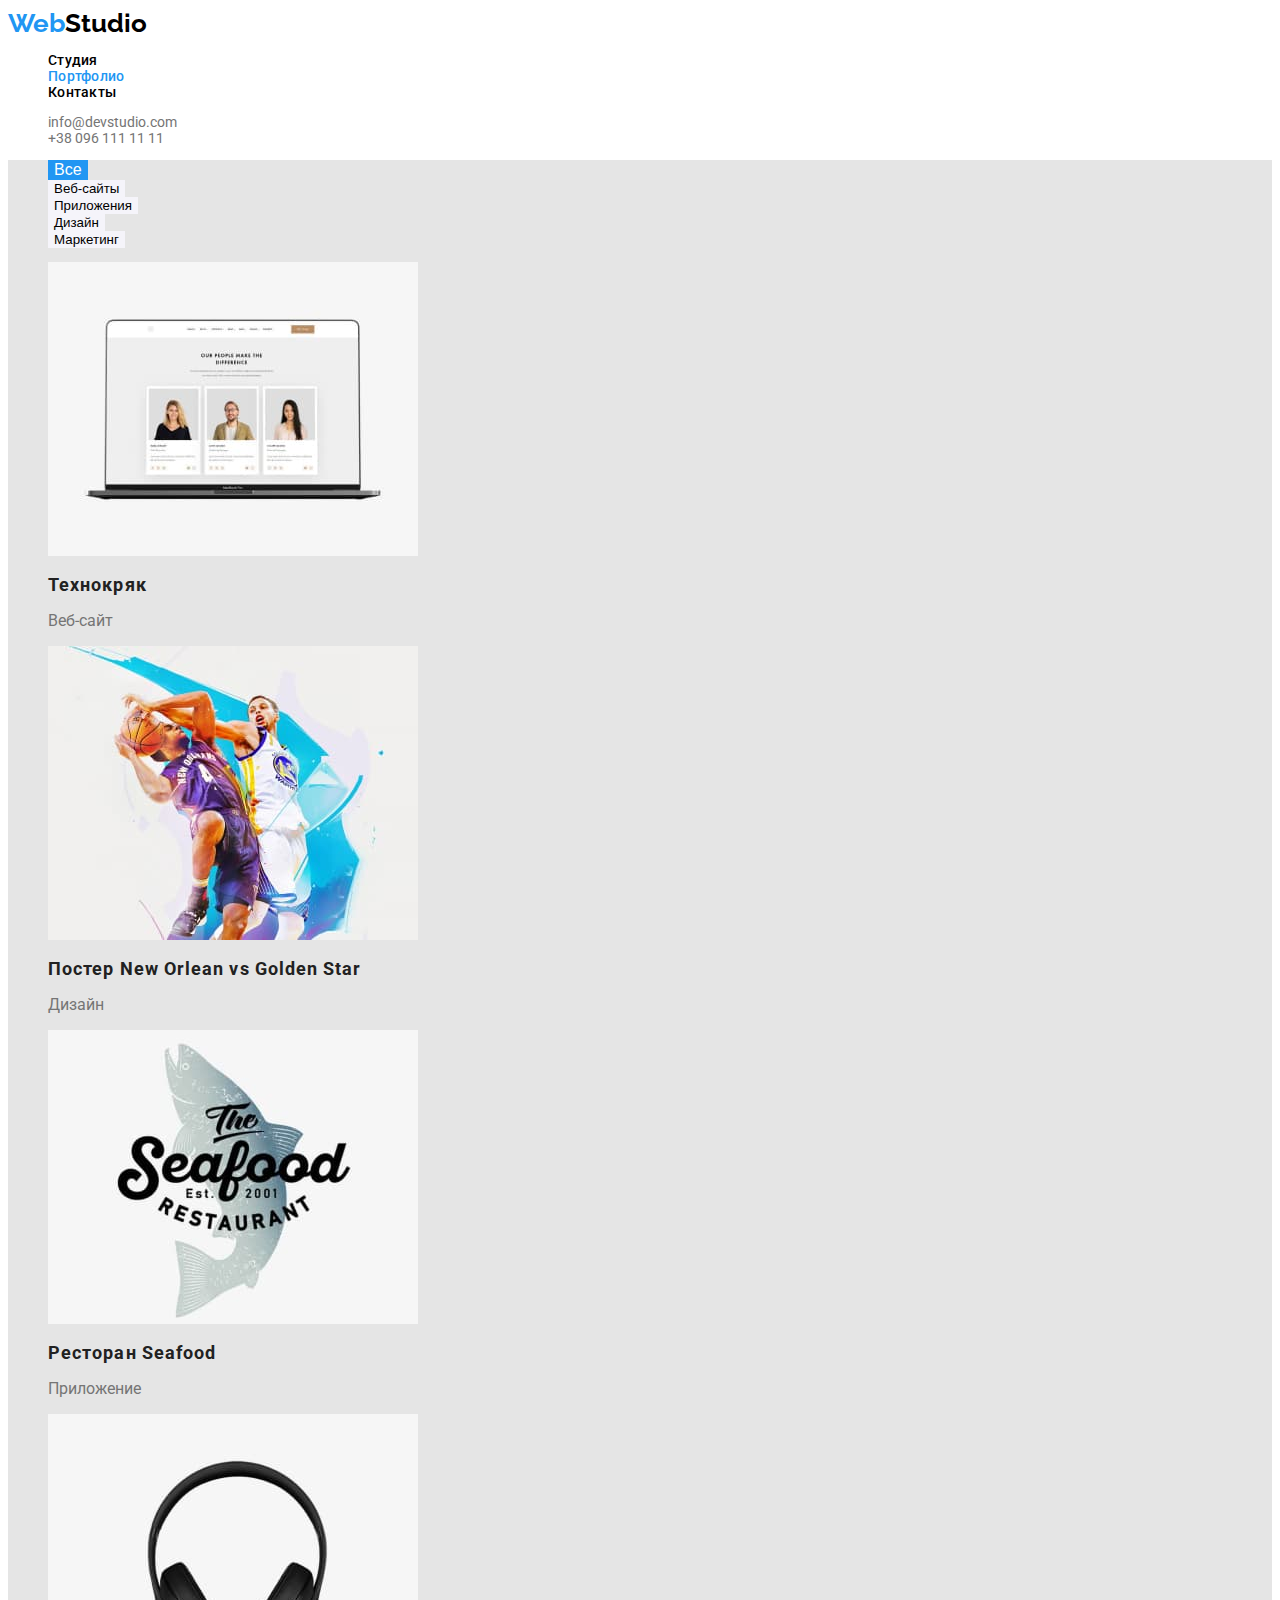
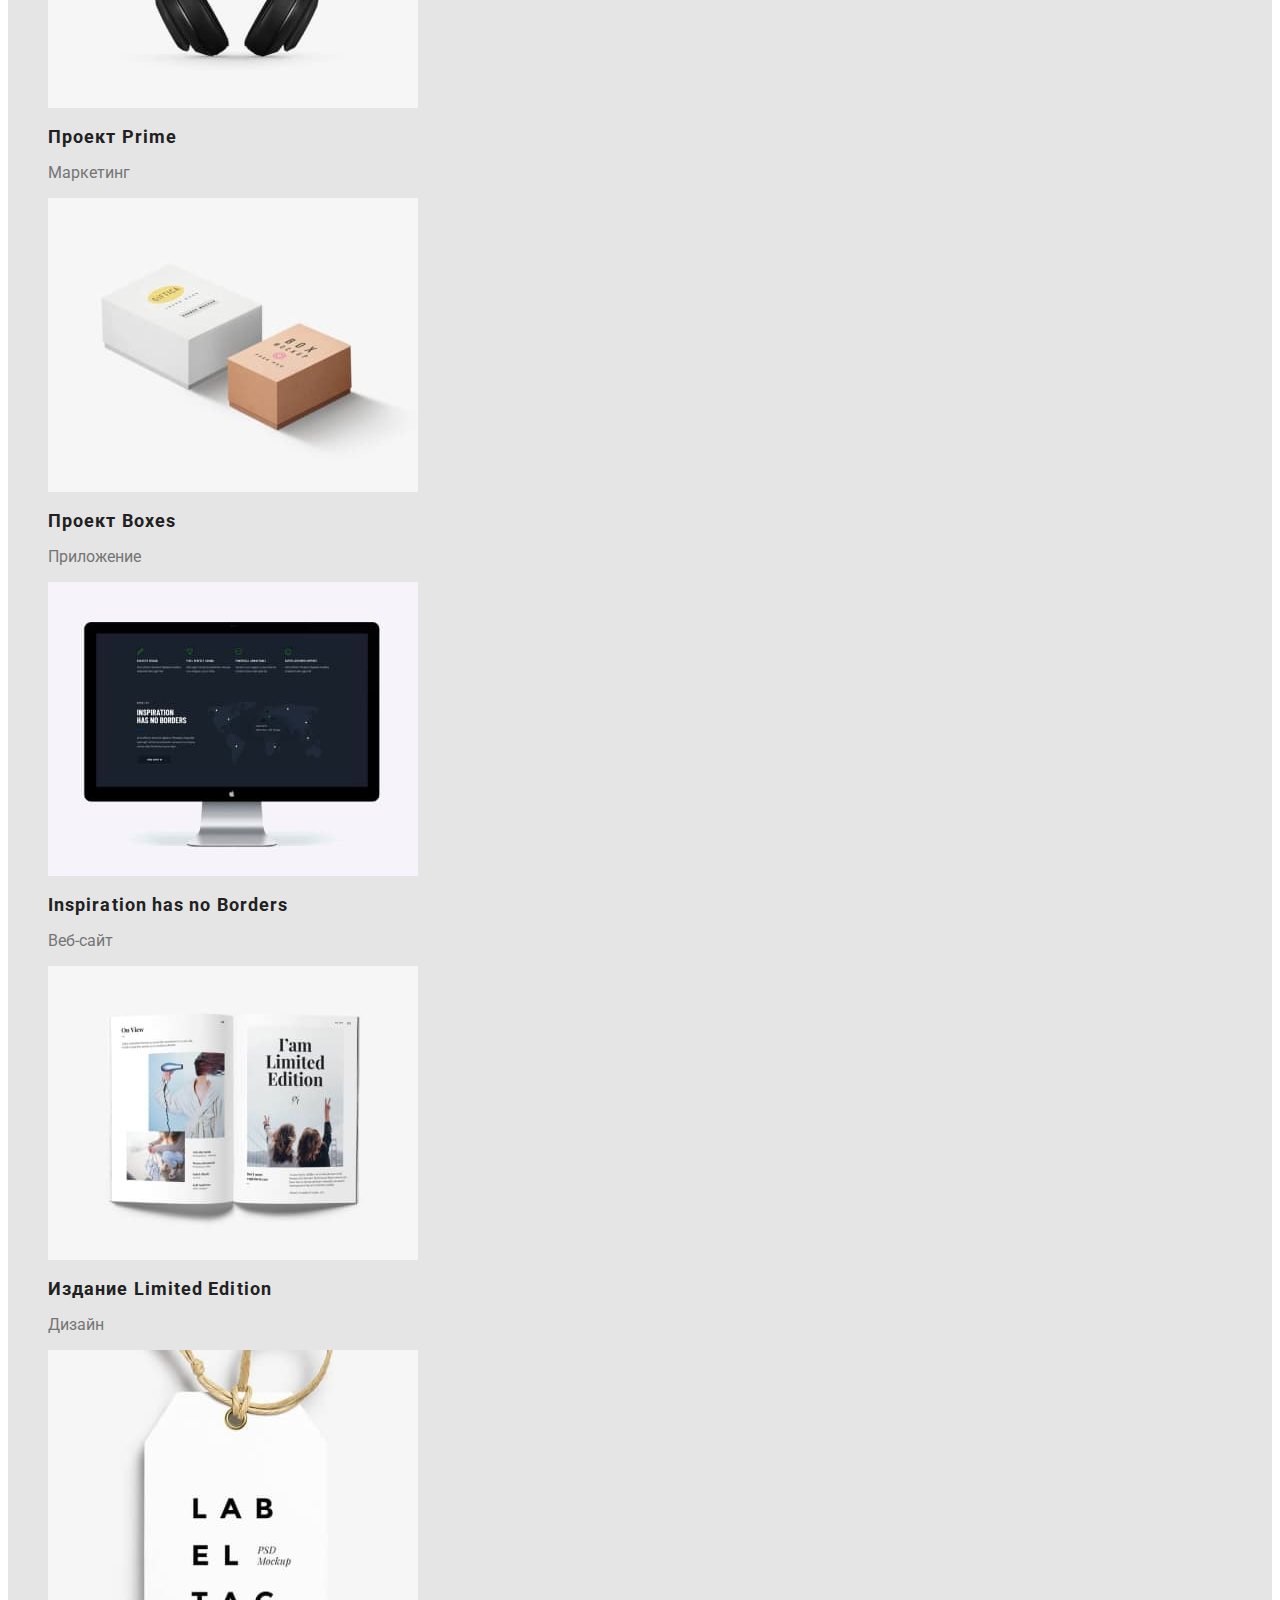
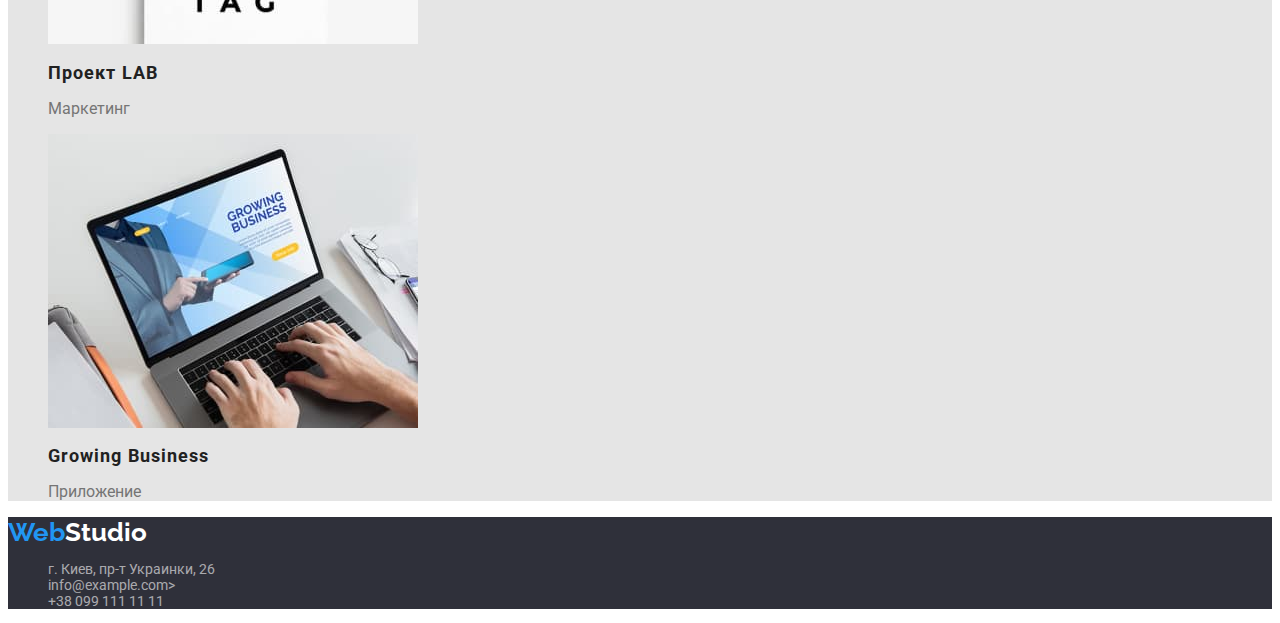
==== portfolio.html @ 5fc3971a "Initial commit" ====
<!DOCTYPE html>
<html lang="ru">
<head>
    <meta charset="UTF-8">
    <meta http-equiv="X-UA-Compatible" content="IE=edge">
    <meta name="viewport" content="width=device-width, initial-scale=1.0">
    <title>Document</title>
<!-- Шрифти -->
<link rel="preconnect" href="https://fonts.googleapis.com">
<link rel="preconnect" href="https://fonts.gstatic.com" crossorigin>
<link href="https://fonts.googleapis.com/css2?family=Raleway:wght@700&family=Roboto:wght@400;500;700;900&display=swap" rel="stylesheet">
<!-- Кастомні стилі -->
    <link rel="stylesheet" href="./css/styles.css"/>
</head>
<body>
     <!-- Секція Хедер -->
    <header class="header">
        <nav class="header-nav">
            <a class="header-logo link" href="./index.html">Web<span class="logo-accent">Studio</span></a>
            <ul class="header-list list">
                <li class="header-list-item">
                    <a class="header-link link" href="">Студия</a>
                </li>
                <li class="header-list-item">
                    <a class="header-link link current-link" href="./portfolio.html">Портфолио</a>
                </li>
                <li class="header-list-item">
                    <a class="header-link link" href="">Контакты</a>
                </li>
            </ul>
        </nav>
        <ul class="header-group list">
            <li class="header-contacts">
                <a class="header-list-contacts" href="mailto:info@devstudio.com">info@devstudio.com</a>
            </li>
            <li >
                <a class="header-list-contacts" href="tel:+380961111111">+38 096 111 11 11</a>
            </li>
        </ul>
    </header>
    <!-- Блок унікального контенту на сторінці -->
    <main class="portfolio">
        <!-- Секція кнопок -->
        <section class="button">
            <h1 hidden>Кнопки на странице</h1>
            <ul class="button-list list">
                <li>
                    <button class="button-special" type="button">Все</button>
                </li>
                <li>
                    <button class="button-name" type="button">Веб-сайты</button>
                </li>
                <li>
                    <button class="button-name" type="button">Приложения</button>                 
                </li>
                <li>
                    <button class="button-name" type="button">Дизайн</button>                   
                </li>
                <li>
                    <button class="button-name" type="button">Маркетинг</button>                    
                </li>
            </ul>
        </section>
        <!-- Секція зображень -->
        <section class="image">
            <h1 hidden>Cтраницы</h1>
            <ul class="image-list list">
                <li>
                    <a class="image-link link" href="">
                        <img src="./images/img-1.jpg" alt="Коллектив" width="370" height="294">
                        <h2 class="image-title">Технокряк</h2>
                        <p class="image-description">Веб-сайт</p>
                    </a>
                </li>
                <li>
                    <a class="image-link link" href="">
                        <img src="./images/img-2.jpg" alt="Игра в баскетбол" width="370" height="294">
                        <h2 class="image-title" >Постер New Orlean vs Golden Star</h2>
                        <p class="image-description">Дизайн</p>
                    </a>
                </li>
                <li>
                    <a class="image-link link" href="">
                        <img src="./images/img-3.jpg" alt="Логотип ресторана" width="370" height="294">
                        <h2 class="image-title">Ресторан Seafood</h2>
                        <p class="image-description">Приложение</p>
                    </a>
                </li>
                <li> 
                    <a class="image-link link" href="">
                        <img src="./images/img-4.jpg" alt="Наушники" width="370" height="294">
                        <h2 class="image-title">Проект Prime</h2>
                        <p class="image-description">Маркетинг</p>
                    </a>
                </li>
                <li>
                    <a class="image-link link" href="">
                        <img src="./images/img-5.jpg" alt="Коробки" width="370" height="294">
                        <h2 class="image-title">Проект Boxes</h2>
                        <p class="image-description">Приложение</p>
                    </a>
                </li>
                <li>
                    <a class="image-link link" href="">
                        <img src="./images/img-6.jpg" alt="Компьютер" width="370" height="294">
                        <h2 class="image-title">Inspiration has no Borders</h2>
                        <p class="image-description">Веб-сайт</p>
                    </a>
                </li>
                <li>
                    <a class="image-link link" href="">
                        <img src="./images/img-7.jpg" alt="Книга" width="370" height="294">
                        <h2 class="image-title">Издание Limited Edition</h2>
                        <p class="image-description">Дизайн</p>
                    </a>
                </li>
                <li>
                    <a class="image-link link" href="">
                        <img src="./images/img-8.jpg" alt="Бирка" width="370" height="294">
                        <h2 class="image-title">Проект LAB</h2>
                        <p class="image-description">Маркетинг</p>
                    </a>
                </li>
                <li>
                    <a class="image-link link" href="">
                        <img src="./images/img-9.jpg" alt="Ноутбук" width="370" height="294">
                        <h2 class="image-title">Growing Business</h2>
                        <p class="image-description">Приложение</p>
                    </a>
                </li>
            </ul>
        </section>
    </main> 
     <!-- Секція Футер-->
     <footer class="footer">
        <a class="footer-logo link" href="./index.html">Web<span class="footer-logo-accent">Studio</span></a>
        <address>
            <ul class="list">
                <li> 
                    <a class="footer-link current-link" href="">г. Киев, пр-т Украинки, 26</a>
                </li>
                <li>
                    <a class="footer-link" href="mailto:info@devstudio.com">info@example.com></a>
                </li>
                <li>
                    <a class="footer-link" href="tel:+380991111111">+38 099 111 11 11</a>
                </li>
            </ul>
        </address>
    </footer>
</body>
</html>
---- css/styles.css ----
:root {
/* fonts */
--main-font: "Roboto";
--secondary-font: "Raleway";

/* text colors */
--accent-txt-cl: #212121;
--blue-txt-cl: #2196F3;
--white-tht-cl: #FFFFFF;
--black-txt-cl: #757575;
--black-txt-logo: #000000;

/* bg colors */
--black-bg-cl: #2F303A;
--header-bg-cl: #FFFFFF;
--benefits-bg-cl: #E5E5E5;
--team-bg-cl: #F5F4FA;

/* others */
}

body {
    font-family: var(--main-font), sans-serif;
    font-size: 14px;
    line-height: 1,71;
}

/* common styles start */
.link {
    text-decoration: none;
}

.list {
    list-style: none;
}
/* common styles end */

.header-list-contacts {
    text-decoration: none;
}
/* Header sestion */

.header-link:hover,
.header-link:focus {
    color: var(--blue-txt-cl);
}

.header-link {
    font-weight: 500;
    font-size: 14px;
    line-height: 1,14;
    letter-spacing: 0.02em;
    color: var(--accent-color); 
}

.current-link {
    color: var(--blue-txt-cl) 
}


.header-logo.link {
    font-family: 'Raleway';
    font-weight: 700;
    font-size: 26px;
    line-height: 1,19;
    
    color: var(--blue-txt-cl)
}
 
.logo-accent {
    color: var(--black-txt-logo)
}

.link.current-link {
    color: var(--blue-txt-cl);
} 

.header-list-contacts:hover,
.header-list-contacts:focus {
    color: var(--blue-txt-cl);
    font-weight: 500;
    font-size: 14px;
    line-height: 1,14;
    letter-spacing: 0.02em;
    
}
.header-list-contacts{
   color: #757575;
} 

/* Section hero */

.hero {
    background-color: var(--black-bg-cl)
}
.hero-title {
    font-weight: 900;
    font-size: 44px;
    line-height: 1.36;   
    text-align: center;
    letter-spacing: 0.06em;
    text-transform: uppercase;
    color: var(--white-tht-cl);
}
.hero-button:hover,
.hero-button:focus {
    font-weight: 700;
    font-size: 16px;
    line-height: 1,88;
    cursor: pointer;
    background-color: #188CE8;
    border: none;
    }

.hero-button {
    color: var(--white-tht-cl);
    background-color: #2196F3;
}

/* Section benefits */

.benefits {
    background-color: var(--benefits-bg-cl);
    
}
.benefits-list {
    list-style: none;
}

.benefits-title {
    font-weight: 700;
    font-size: 14px;
    line-height: 1,14;
    
    text-transform: uppercase;
    color: var(--accent-txt-cl)
}
.benefits-text {
    font-weight: 400;
    font-size: 14px;
    line-height: 1,71;
    color: var(--black-txt-cl)
}

/* Section about */

.about {
    background-color:  var(--benefits-bg-cl)
}
.about-list {
    list-style: none;
}

.about-title {
    font-weight: 700;
    font-size: 36px;
    line-height: 1,16;
    text-align: center;
    color: var(--accent-txt-cl)
}
 /* Section team */

.team {
    background-color: var(--team-bg-cl);
}

.team-list {
    list-style: none;
}
.team-title {
    font-weight: 700;
    font-size: 36px;
    line-height: 1,16;
    text-align: center;
    color: var(--accent-txt-cl)
}

.team-names {
    font-weight: 500;
    font-size: 16px;
    line-height: 1,18;
    color: var(--accent-txt-cl)
}
.team-profession {
    font-weight: 400;
    font-size: 16px;
    line-height: 1,18;
    color: var(--black-txt-cl)
}
/* Секція main портфоліо */

.portfolio {
    background-color: #E5E5E5;
}
/* Секція кнопок портфоліо */

.button-special:hover,
.button-special:focus {
    cursor: pointer;
}

.button-special {
    font-weight: 500;
    font-size: 16px;
    line-height: 1,62;
    border: none;
    background-color: var(--blue-txt-cl);
    color: var(--white-tht-cl);
}

.button-name:hover,
.button-name:focus {
    background-color: var(--blue-txt-cl);
    border-radius: 4px;
    font-weight: 500;
    font-size: 16px;
    line-height: 1,62;
    color: #212121;
    cursor: pointer;
   
}

.button-name {
    border: none;
    background-color: #F5F4FA;
   }

/* Секція зображень */

.image-title {
    font-weight: 700;
    font-size: 18px;
    line-height: 2,00;
    letter-spacing: 0.06em;
    color: #212121;
}

.image-description {
    font-weight: 400;
    font-size: 16px;
    line-height: 1,88;
    color: #757575;
}

.footer {
    background-color: var(--black-bg-cl);
}

.footer-logo.link {
font-family: 'Raleway';
font-style: normal;
font-weight: 700;
font-size: 26px;
line-height: 1,19;
color: var(--blue-txt-cl)
}

.footer-logo-accent {
color: var(--white-tht-cl);
text-decoration: none;
}

address {
    font-style: normal;
}

.footer-link:hover,
.footer-link:focus  {
    color: var(--white-tht-cl);
}
.footer-link.link.current-link {
    color: var(--white-tht-cl);
}
    .footer-link { 
    font-weight: 400;
    font-size: 14px;
    line-height: 1,71;
    color: rgba(255, 255, 255, 0.6);
    text-decoration: none;
}
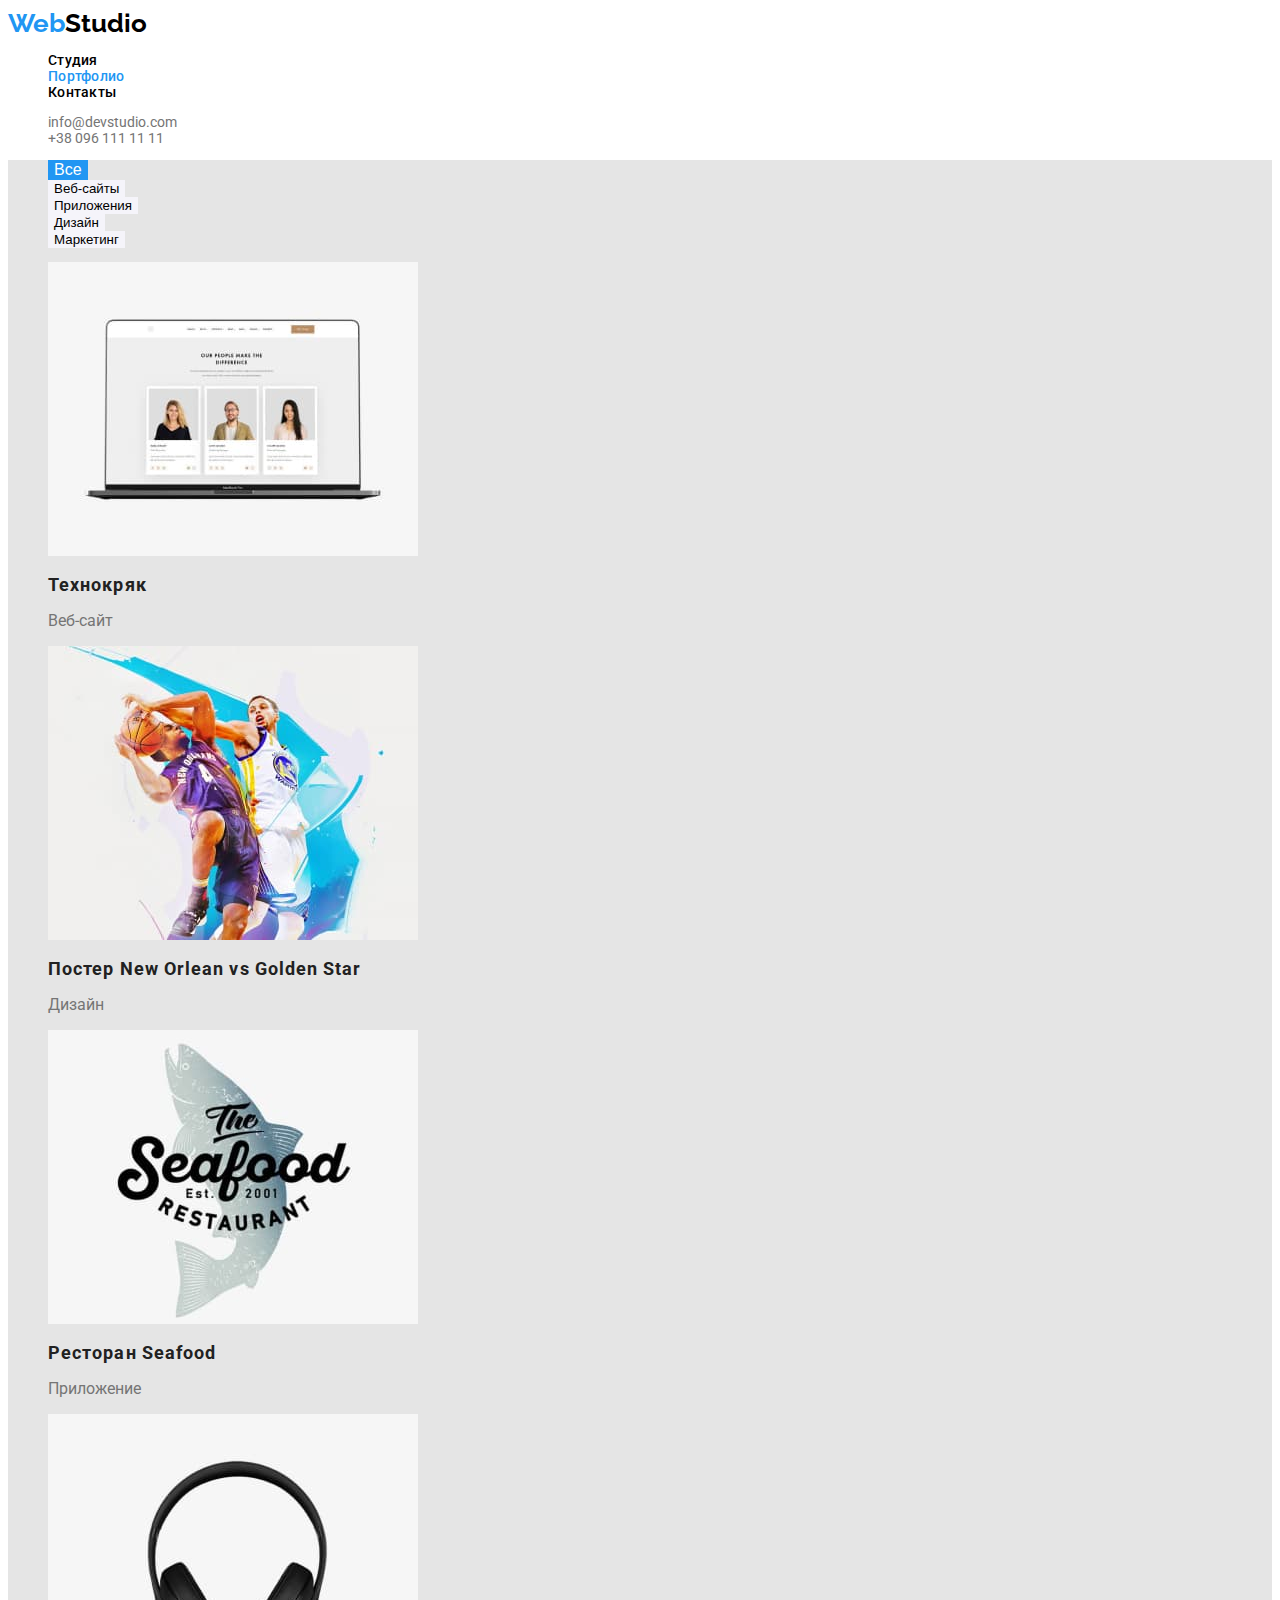
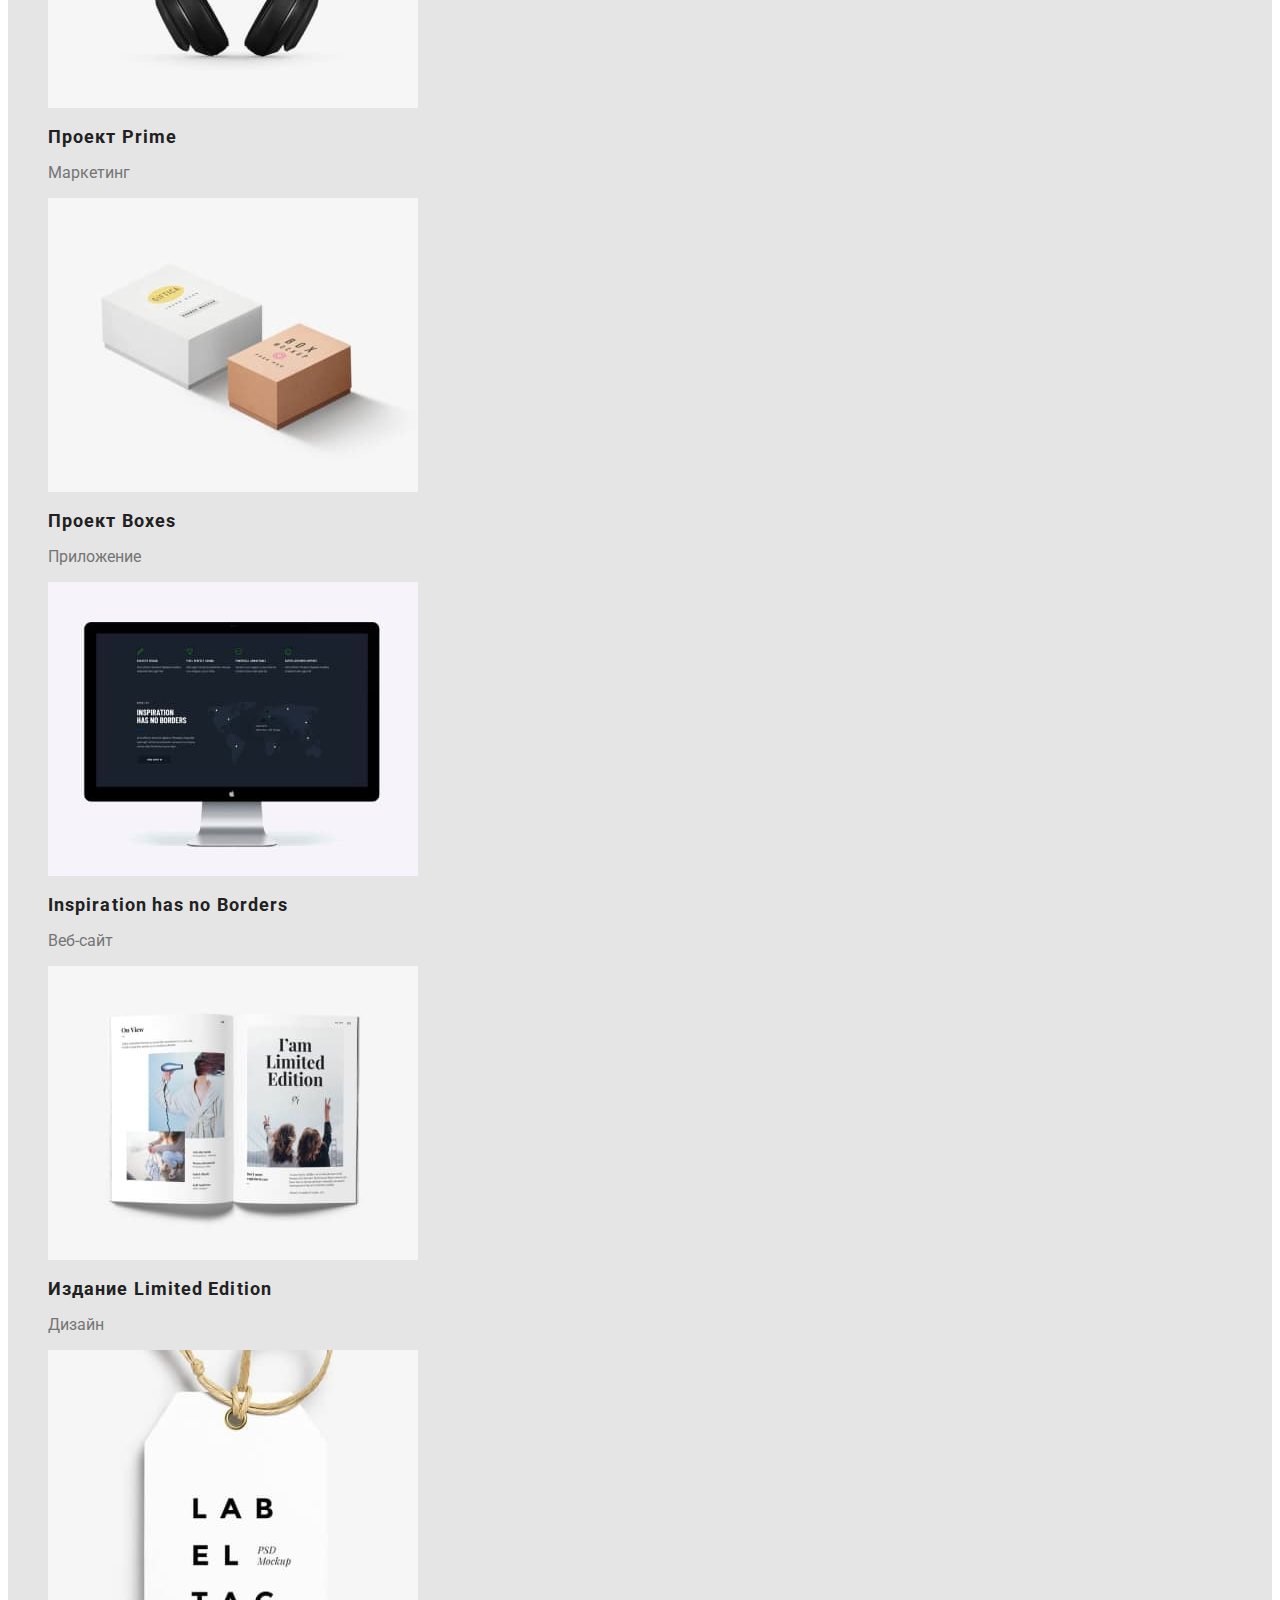
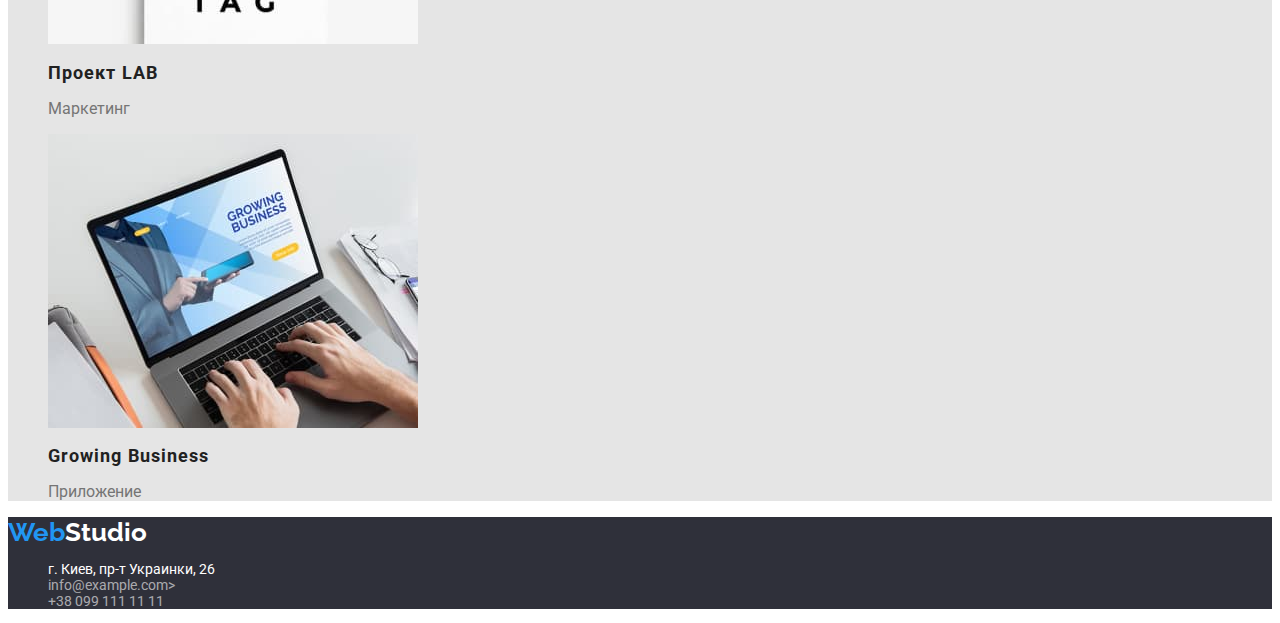
==== commit c74f1dc1: "зміни у футер" ====
--- a/portfolio.html
+++ b/portfolio.html
@@ -19,13 +19,13 @@
             <a class="header-logo link" href="./index.html">Web<span class="logo-accent">Studio</span></a>
             <ul class="header-list list">
                 <li class="header-list-item">
-                    <a class="header-link link" href="">Студия</a>
+                    <a class="header-link link" href="./index.html">Студия</a>
                 </li>
                 <li class="header-list-item">
-                    <a class="header-link link current-link" href="./portfolio.html">Портфолио</a>
+                    <a class="header-link link current-link" href="./index.html">Портфолио</a>
                 </li>
                 <li class="header-list-item">
-                    <a class="header-link link" href="">Контакты</a>
+                    <a class="header-link link" href="./index.html">Контакты</a>
                 </li>
             </ul>
         </nav>
@@ -137,7 +137,7 @@
         <address>
             <ul class="list">
                 <li> 
-                    <a class="footer-link current-link" href="">г. Киев, пр-т Украинки, 26</a>
+                    <a class="footer-link link current-link" href="">г. Киев, пр-т Украинки, 26</a>
                 </li>
                 <li>
                     <a class="footer-link" href="mailto:info@devstudio.com">info@example.com></a>
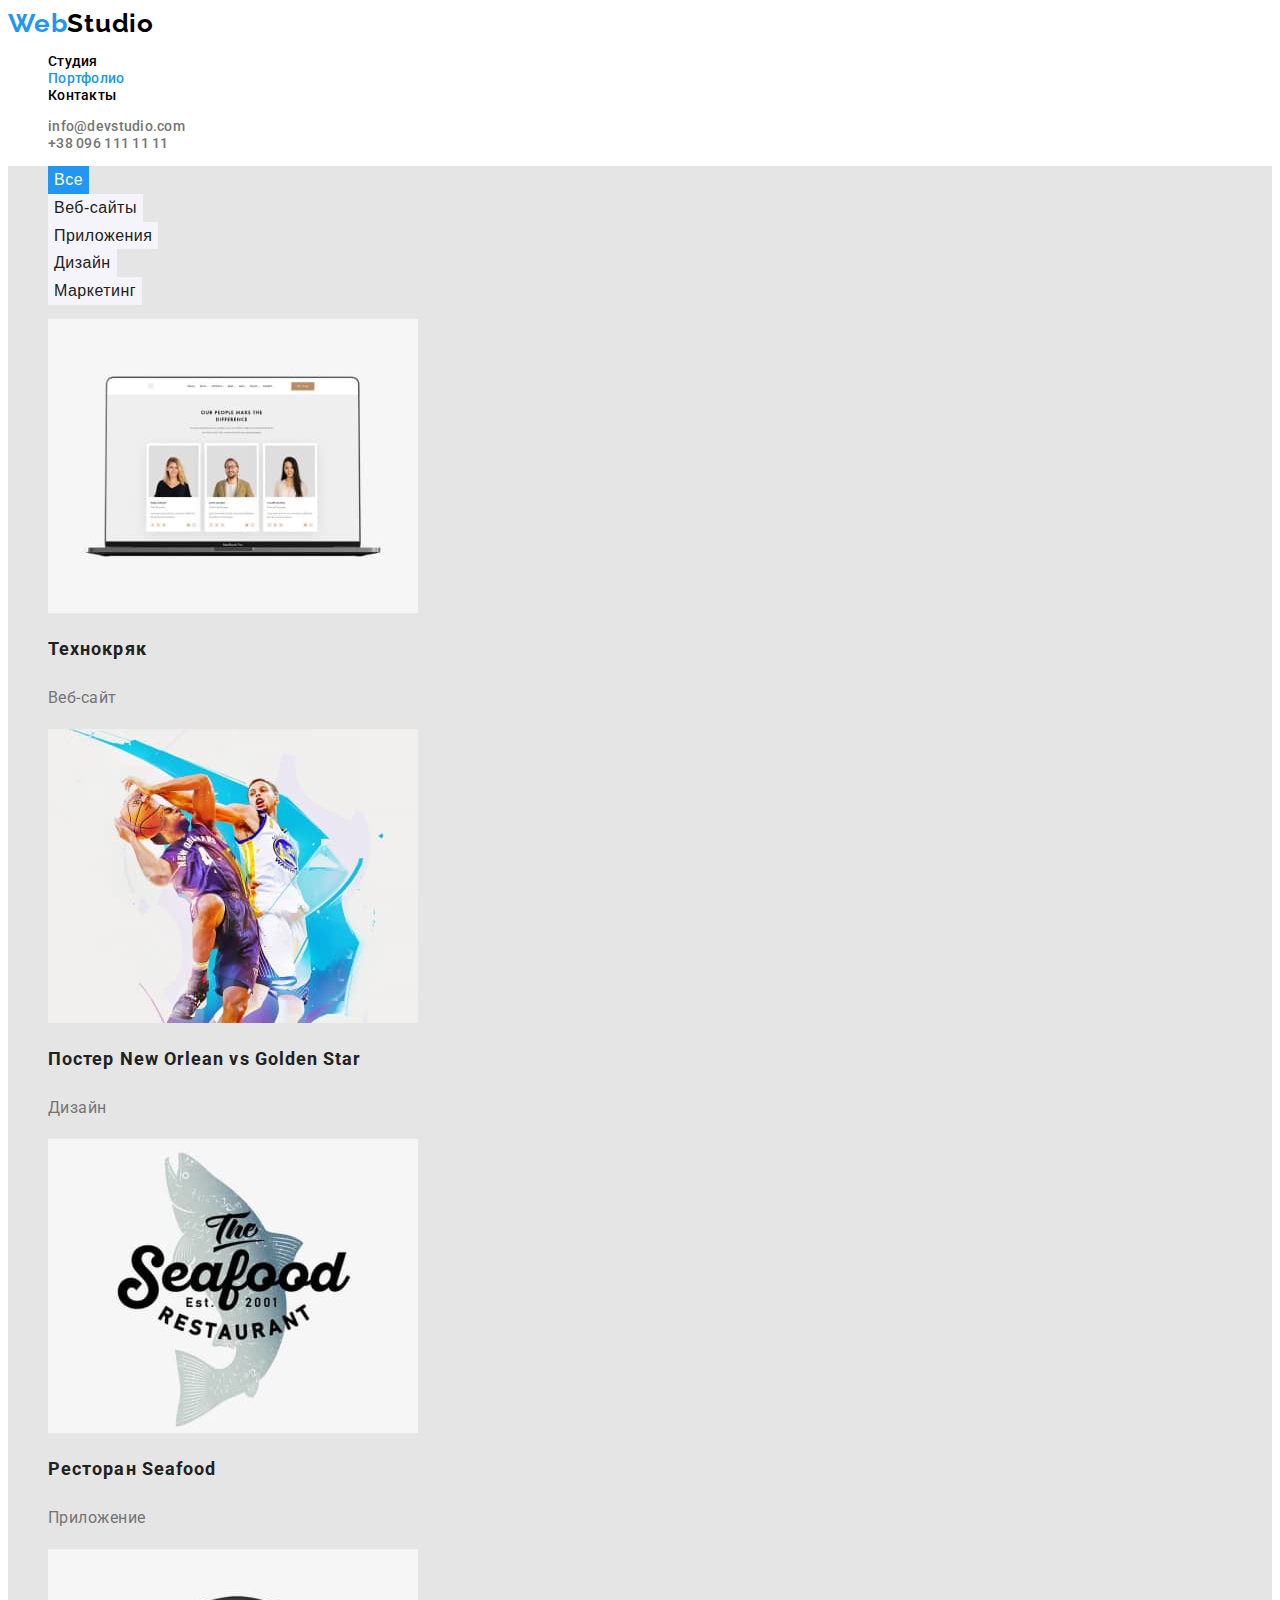
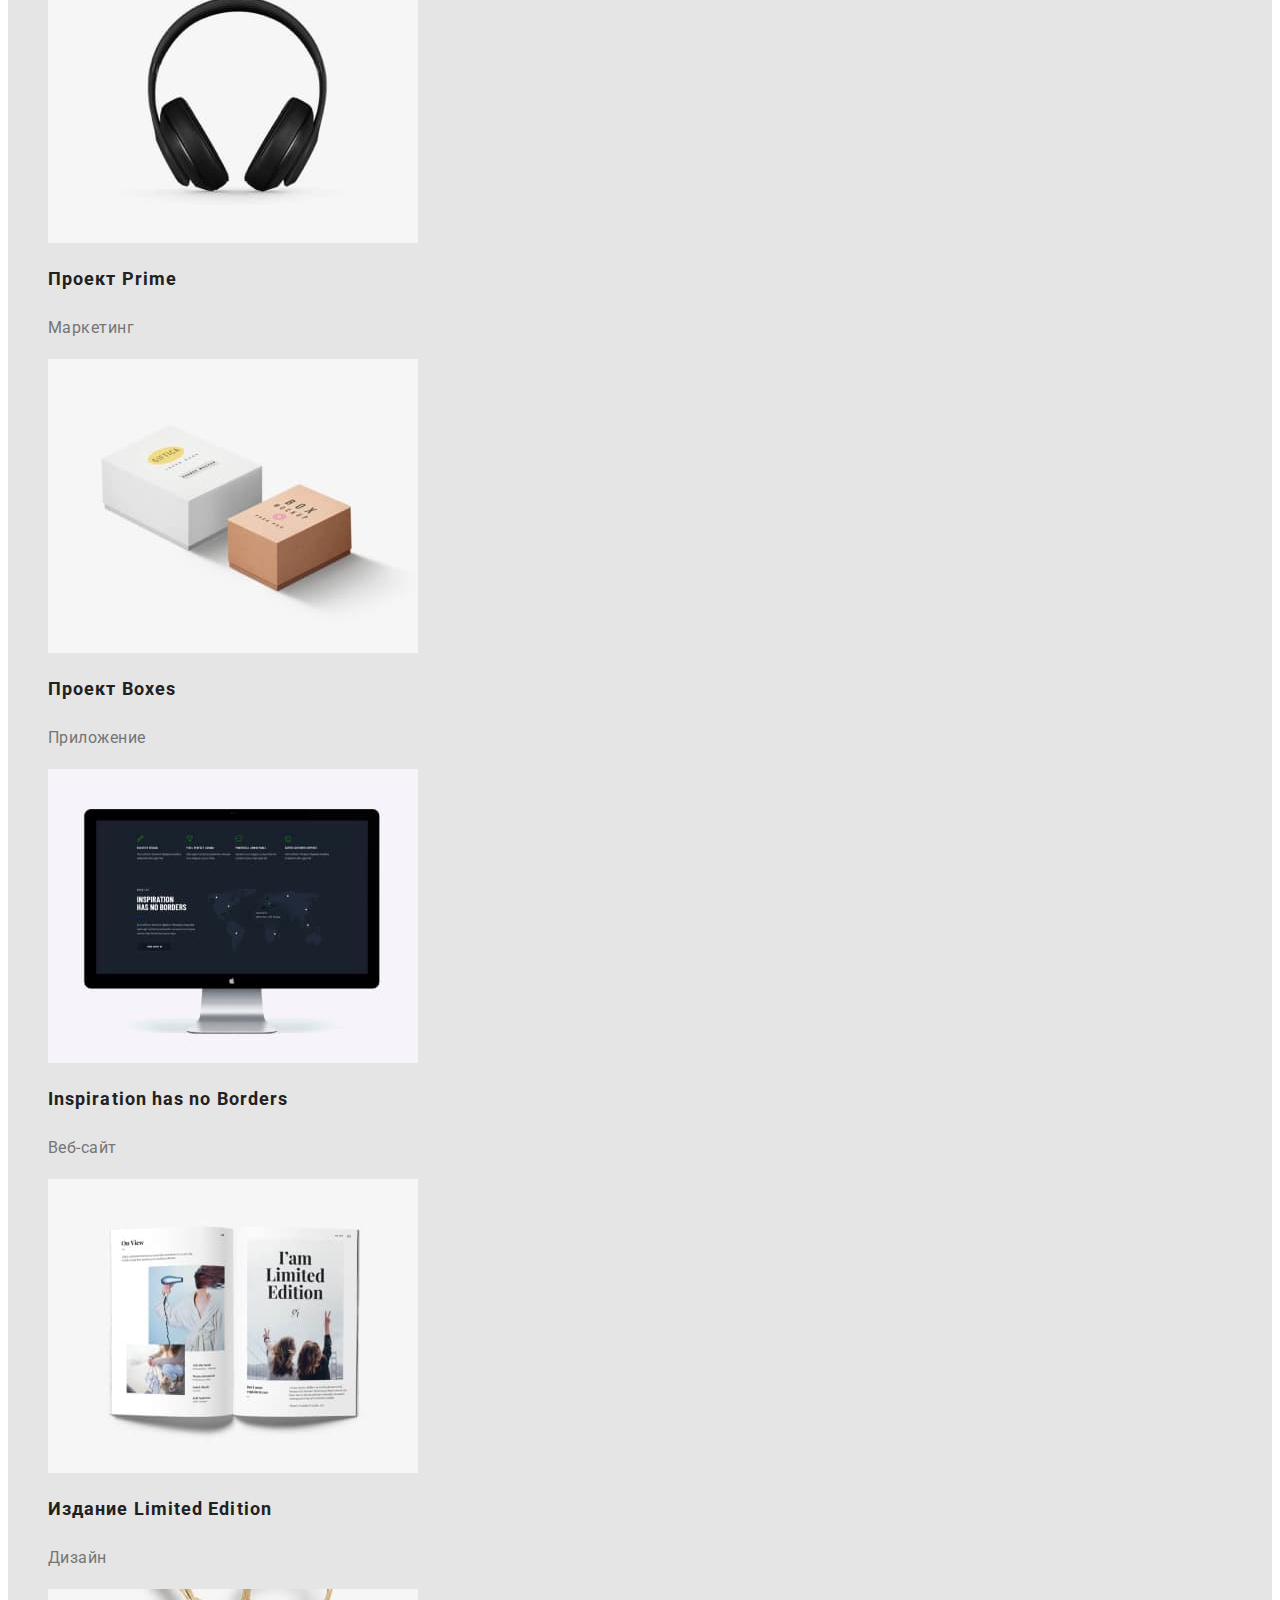
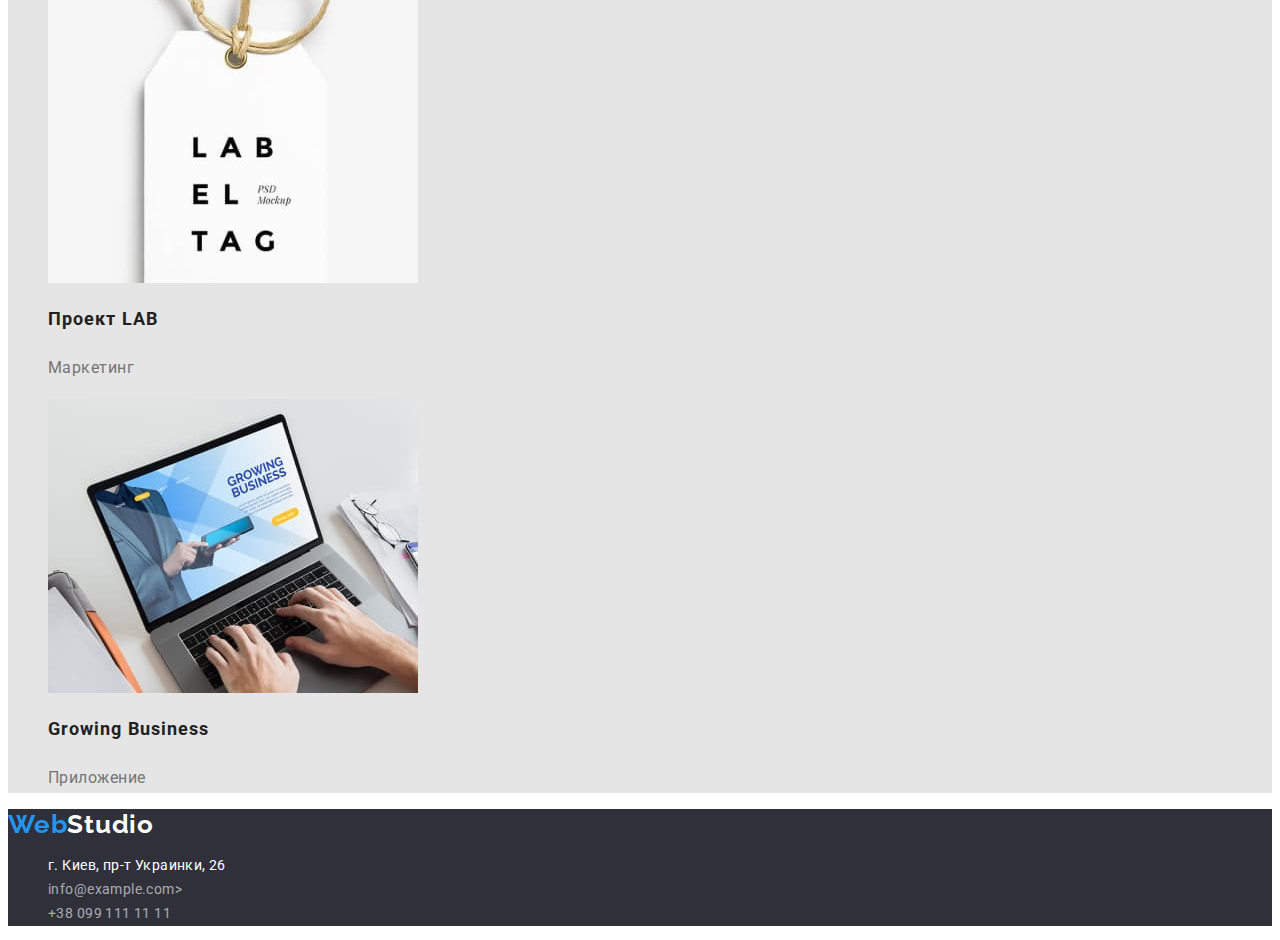
==== commit 8c9fe6ba: "доопрацювання" ====
--- a/portfolio.html
+++ b/portfolio.html
@@ -40,8 +40,7 @@
     </header>
     <!-- Блок унікального контенту на сторінці -->
     <main class="portfolio">
-        <!-- Секція кнопок -->
-        <section class="button">
+        <section class="portfolio-page">
             <h1 hidden>Кнопки на странице</h1>
             <ul class="button-list list">
                 <li>
@@ -60,10 +59,6 @@
                     <button class="button-name" type="button">Маркетинг</button>                    
                 </li>
             </ul>
-        </section>
-        <!-- Секція зображень -->
-        <section class="image">
-            <h1 hidden>Cтраницы</h1>
             <ul class="image-list list">
                 <li>
                     <a class="image-link link" href="">
--- a/css/styles.css
+++ b/css/styles.css
@@ -22,7 +22,6 @@
 body {
     font-family: var(--main-font), sans-serif;
     font-size: 14px;
-    line-height: 1,71;
 }
 
 /* common styles start */
@@ -48,7 +47,7 @@
 .header-link {
     font-weight: 500;
     font-size: 14px;
-    line-height: 1,14;
+    line-height: 1.14;
     letter-spacing: 0.02em;
     color: var(--accent-color); 
 }
@@ -62,8 +61,8 @@
     font-family: 'Raleway';
     font-weight: 700;
     font-size: 26px;
-    line-height: 1,19;
-    
+    line-height: 1.19;
+    letter-spacing: 0.03em;    
     color: var(--blue-txt-cl)
 }
  
@@ -78,13 +77,17 @@
 .header-list-contacts:hover,
 .header-list-contacts:focus {
     color: var(--blue-txt-cl);
-    font-weight: 500;
-    font-size: 14px;
-    line-height: 1,14;
+}
+
+.header-list-contacts {
+    font-weight: 500;
+    font-size: 14px;
+    line-height: 1.14;
     letter-spacing: 0.02em;
-    
-}
-.header-list-contacts{
+    color: #757575;
+    
+}
+.header-list-contacts {
    color: #757575;
 } 
 
@@ -104,17 +107,18 @@
 }
 .hero-button:hover,
 .hero-button:focus {
-    font-weight: 700;
-    font-size: 16px;
-    line-height: 1,88;
+    background-color: #188CE8;
+}
+
+.hero-button {
+    font-weight: 700;
+    font-size: 16px;
+    line-height: 1.88;
+    letter-spacing: 0.06em;
     cursor: pointer;
-    background-color: #188CE8;
+    color: var(--white-tht-cl);
+    background-color: #2196F3;
     border: none;
-    }
-
-.hero-button {
-    color: var(--white-tht-cl);
-    background-color: #2196F3;
 }
 
 /* Section benefits */
@@ -130,15 +134,16 @@
 .benefits-title {
     font-weight: 700;
     font-size: 14px;
-    line-height: 1,14;
-    
+    line-height: 1.14;
+    letter-spacing: 0.03em;
     text-transform: uppercase;
     color: var(--accent-txt-cl)
 }
 .benefits-text {
     font-weight: 400;
     font-size: 14px;
-    line-height: 1,71;
+    line-height: 1.71;
+    letter-spacing: 0.03em;
     color: var(--black-txt-cl)
 }
 
@@ -154,8 +159,9 @@
 .about-title {
     font-weight: 700;
     font-size: 36px;
-    line-height: 1,16;
+    line-height: 1.16;
     text-align: center;
+    letter-spacing: 0.03em;
     color: var(--accent-txt-cl)
 }
  /* Section team */
@@ -170,7 +176,8 @@
 .team-title {
     font-weight: 700;
     font-size: 36px;
-    line-height: 1,16;
+    line-height: 1.16;
+    letter-spacing: 0.03em;
     text-align: center;
     color: var(--accent-txt-cl)
 }
@@ -178,13 +185,15 @@
 .team-names {
     font-weight: 500;
     font-size: 16px;
-    line-height: 1,18;
+    line-height: 1.18;
+    letter-spacing: 0.03em;
     color: var(--accent-txt-cl)
 }
 .team-profession {
     font-weight: 400;
     font-size: 16px;
-    line-height: 1,18;
+    line-height: 1.18;
+    letter-spacing: 0.03em;
     color: var(--black-txt-cl)
 }
 /* Секція main портфоліо */
@@ -202,7 +211,8 @@
 .button-special {
     font-weight: 500;
     font-size: 16px;
-    line-height: 1,62;
+    line-height: 1.62;
+    letter-spacing: 0.03em;
     border: none;
     background-color: var(--blue-txt-cl);
     color: var(--white-tht-cl);
@@ -211,26 +221,26 @@
 .button-name:hover,
 .button-name:focus {
     background-color: var(--blue-txt-cl);
-    border-radius: 4px;
-    font-weight: 500;
-    font-size: 16px;
-    line-height: 1,62;
+    color: var(--white-tht-cl);
+ }
+
+.button-name {
+    font-weight: 500;
+    font-size: 16px;
+    line-height: 1.62;
     color: #212121;
+    letter-spacing: 0.03em;
     cursor: pointer;
-   
-}
-
-.button-name {
     border: none;
     background-color: #F5F4FA;
-   }
+}
 
 /* Секція зображень */
 
 .image-title {
     font-weight: 700;
     font-size: 18px;
-    line-height: 2,00;
+    line-height: 2.00;
     letter-spacing: 0.06em;
     color: #212121;
 }
@@ -238,8 +248,10 @@
 .image-description {
     font-weight: 400;
     font-size: 16px;
-    line-height: 1,88;
+    line-height: 1.88;
+    letter-spacing: 0.03em;
     color: #757575;
+    
 }
 
 .footer {
@@ -251,7 +263,8 @@
 font-style: normal;
 font-weight: 700;
 font-size: 26px;
-line-height: 1,19;
+line-height: 1.19;
+letter-spacing: 0.03em;
 color: var(--blue-txt-cl)
 }
 
@@ -274,9 +287,11 @@
     .footer-link { 
     font-weight: 400;
     font-size: 14px;
-    line-height: 1,71;
+    line-height: 1.71;
+    letter-spacing: 0.03em;
     color: rgba(255, 255, 255, 0.6);
     text-decoration: none;
-}
-
-
+    
+}
+
+
